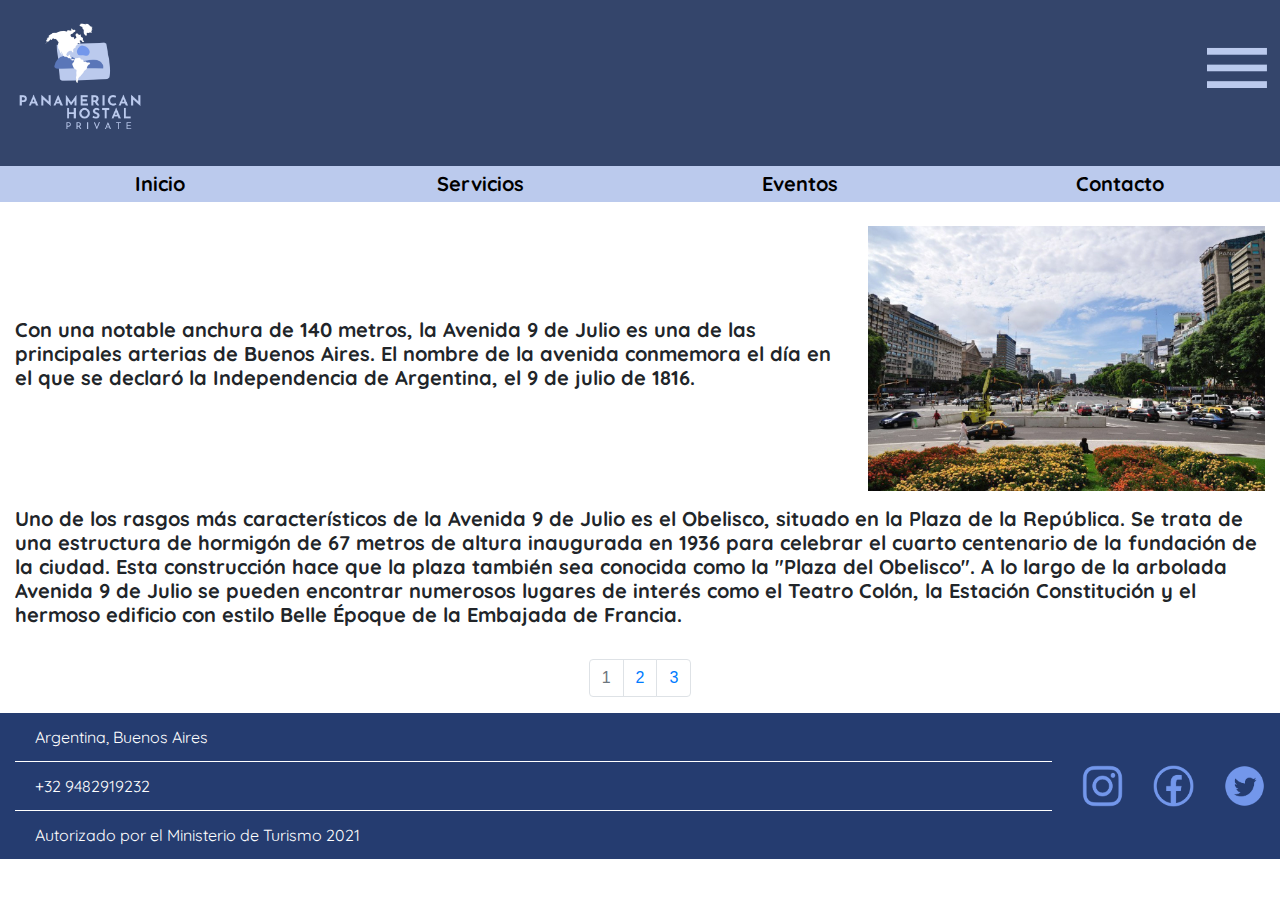
==== blog.html @ 4d88d761 "Primer commit" ====
<!DOCTYPE html>
<html lang="es">
<head>
<meta charset="UTF-8">
<meta name="viewport" content="width=device-width, initial-scale=1.0">
<meta http-equiv="X-UA-Compatible" content="ie=edge">
<meta name="Description" content="Enter your description here"/>
<link rel="stylesheet" href="https://cdnjs.cloudflare.com/ajax/libs/twitter-bootstrap/4.6.0/css/bootstrap.min.css">
<link rel="stylesheet" href="https://cdnjs.cloudflare.com/ajax/libs/font-awesome/5.15.4/css/all.min.css">
<link rel="stylesheet" href="assets/css/style.css">
<link href='https://fonts.googleapis.com/css?family=Quicksand' rel='stylesheet'>
<title>Blog</title>
</head>
<body>

    <div class="container-fluid barra">
        <div class="row">
            <div class="col-4 col-lg-4 p-2"><img src="./assets/img/Panamerican.png" alt="logo" srcset=""></div>
            <div class="col-4 col-lg-0 p-2 offset-4">

              <div class="dropdown">
                <img src="./assets/img/manu.png" alt="menu" class="menu dropdown-toggle" type="button" data-toggle="dropdown" aria-expanded="false" srcset="">
                <div class="dropdown-menu">
                  <a class="dropdown-item" href="index.html">Inicio</a>
                  <a class="dropdown-item" href="servicios.html">Servicios</a>
                  <a class="dropdown-item" href="eventos.html">Eventos</a>
                  <a class="dropdown-item" href="contacto.html">Contacto</a>
                </div>
              </div>

              
            </div>
        </div>
    </div>

    <div class="container-fluid text-center" id="barrita">
        <div class="row">
            <div class="col-12">
                <div class="row">
                    <div class="col-3 hiper"><a href="index.html"><h3>Inicio</h3></a></div>
                    <div class="col-3 hiper"><a href="servicios.html"><h3>Servicios</h3></a></div>
                    <div class="col-3 hiper"><a href="eventos.html"><h3>Eventos</h3></a></div>
                    <div class="col-3 hiper"><a href="contacto.html"><h3>Contacto</h3></a></div>
                </div>
            </div>
        </div>
    </div>

    <div class="container-fluid">

        <div class="row my-4">
            <div class="col-12">
                <div class="row">
                    <div class="col-8 align-self-center"><h3>Con una notable anchura de 140 metros, la Avenida 9 de Julio es una de las principales arterias de Buenos Aires. El nombre de la avenida conmemora el día en el que se declaró la Independencia de Argentina, el 9 de julio de 1816.</h3></div>
                    <div class="col-4 align-self-center"><img src="./assets/img/9julio.jpg" width="100%" alt=""></div>
                </div>

                <div class="row mt-3">
                    <div class="col-12">
                        <h3>Uno de los rasgos más característicos de la Avenida 9 de Julio es el Obelisco, situado en la Plaza de la República. Se trata de una estructura de hormigón de 67 metros de altura inaugurada en 1936 para celebrar el cuarto centenario de la fundación de la ciudad. Esta construcción hace que la plaza también sea conocida como la "Plaza del Obelisco".

                            A lo largo de la arbolada Avenida 9 de Julio se pueden encontrar numerosos lugares de interés como el Teatro Colón, la Estación Constitución y el hermoso edificio con estilo Belle Époque de la Embajada de Francia.</h3>
                    </div>
                </div>
            </div>
        </div>

        <div class="row">
            <div class="col-12">
                <nav aria-label="Page navigation example">
                    <ul class="pagination justify-content-center">
                      <li class="page-item disabled"><a class="page-link" href="index.html">1</a></li>
                      <li class="page-item"><a class="page-link" href="blog2.html">2</a></li>
                      <li class="page-item"><a class="page-link" href="blog3.html">3</a></li>
                    </ul>
                  </nav>
            </div>
        </div>
    </div>

        

    <div class="container-fluid piede">
        <div class="row">
            <div class="col-6 col-lg-10">
                <ul class="list-group list-group-flush">
                    <li class="list-group-item">Argentina, Buenos Aires</li>
                    <li class="list-group-item">+32 9482919232</li>
                    <li class="list-group-item">Autorizado por el Ministerio de Turismo 2021</li>
                  </ul>
            </div>
            <div class="col-6 col-lg-2 align-self-center">
                <div class="row">
                    <div class="col-4 redes"><img src="./assets/img/ig.png" alt="ig" srcset=""></div>
                    <div class="col-4 redes"><img src="./assets/img/face.png" alt="face" srcset=""></div>
                    <div class="col-4 redes"><img src="./assets/img/tw.png" alt="tw" srcset=""></div>
                </div>
            </div>
        </div>
    </div>
<script src="https://cdnjs.cloudflare.com/ajax/libs/jquery/3.5.1/jquery.slim.min.js"></script>
<script src="https://cdnjs.cloudflare.com/ajax/libs/popper.js/1.16.1/umd/popper.min.js"></script>
<script src="https://cdnjs.cloudflare.com/ajax/libs/twitter-bootstrap/4.6.0/js/bootstrap.min.js"></script>
</body>
</html>
---- assets/css/style.css ----
:root{
    --color1: #34456B;
    --color2: #BBCAED;
    --color3: #7397EB;
    --color4: #253C70;
    --color5: #5A76B8;  
}

.barra{
    background-color: var(--color1);
}

.barra2{
    background-color: var(--color2);
}

.barra img{
    width: 150px;
}

.barra .menu{
    width: 70px;
    float: right;
    margin-top: 25px;
}

h2{
    font-family: 'Quicksand';
    font-weight: bold;
    font-size: 40px;
    color: var(--color4);
}

h3{
    font-family: 'Quicksand';
    font-weight: bold;
    font-size: 20px;
}

.columnas{
    width: fit-content;
}

.fila{
    background-color: rgb(241, 241, 241);
}

.fila2{
    background-color: var(--color1)
}

.card{
    background-color: #5A76B8;
    color: #ffffff;
    font-family: 'Quicksand';
    padding: 15px 15px 0px 15px;
    border-radius: 15px;
    margin: 0 auto;
}

.card1{
    background-color: transparent;
    color: #000;
    font-family: 'Quicksand';
    margin: 0 auto;
    text-align: center;
}

.card-title{
    font-weight: bold;
}

.botones{
    background-color: var(--color5);
    color: white;
    margin: 0 25px;
    padding: 10px 18px;
    font-family: 'Quicksand';
    font-weight: bold;
    font-size: 20px;
    border-radius: 10px;
}

.titulo{
    background-color: var(--color5);
    color: white;
    margin: 0 25px;
    padding: 10px 100px;
    font-family: 'Quicksand';
    font-weight: bold;
    font-size: 45px;
    border-radius: 10px;
    width: fit-content;
    margin: 0 auto;
}

.botones:link{
    background-color: var(--color5);
    color: white;
    font-family: 'Quicksand';
    font-weight: bold;
    font-size: 20px;
    text-decoration: none;
}

.botones:hover{
    text-decoration: none;
    background-color: var(--color4);
}

.piede{
    background-color: var(--color4);
}

.list-group-item{
    background-color: var(--color4);
    color: #ffffff;
    font-family: 'Quicksand';
    border: 1px solid #ffffff;
}

.redes img{
    width: 100%;
}

.hiper a h3{
    background-color: var(--color2);
    margin-bottom: 0px;
    padding: 6px 0;
    text-decoration: none;
}

.hiper{
    padding: 0px;
}

.hiper a{
    width: 100%;
    color: #000;
}

.hiper a h3:hover{
    width: 100%;
    color: #000;
    text-decoration: none;
    background-color: var(--color3);
}

.dropdown-menu{
    border: none;
    background-color: var(--color2);
    border-radius: 0px;
    text-align: center;
}

.dropdown-item{
    font-family: 'Quicksand';
    font-weight: bold;
    padding: 13px 10px;
}

.encabezados{
    color: #ffffff;
    font-family: 'Quicksand';
    background-color: var(--color4);
    padding: 8px;
}

.evento{
    color: #ffffff;
    font-weight: normal;
    font-size: 18px;
}

.contacto{
    color: var(--color4);
    font-size: 40px;
    text-decoration: underline ;
    font-family: 'Quicksand';
    font-weight: bold;
}
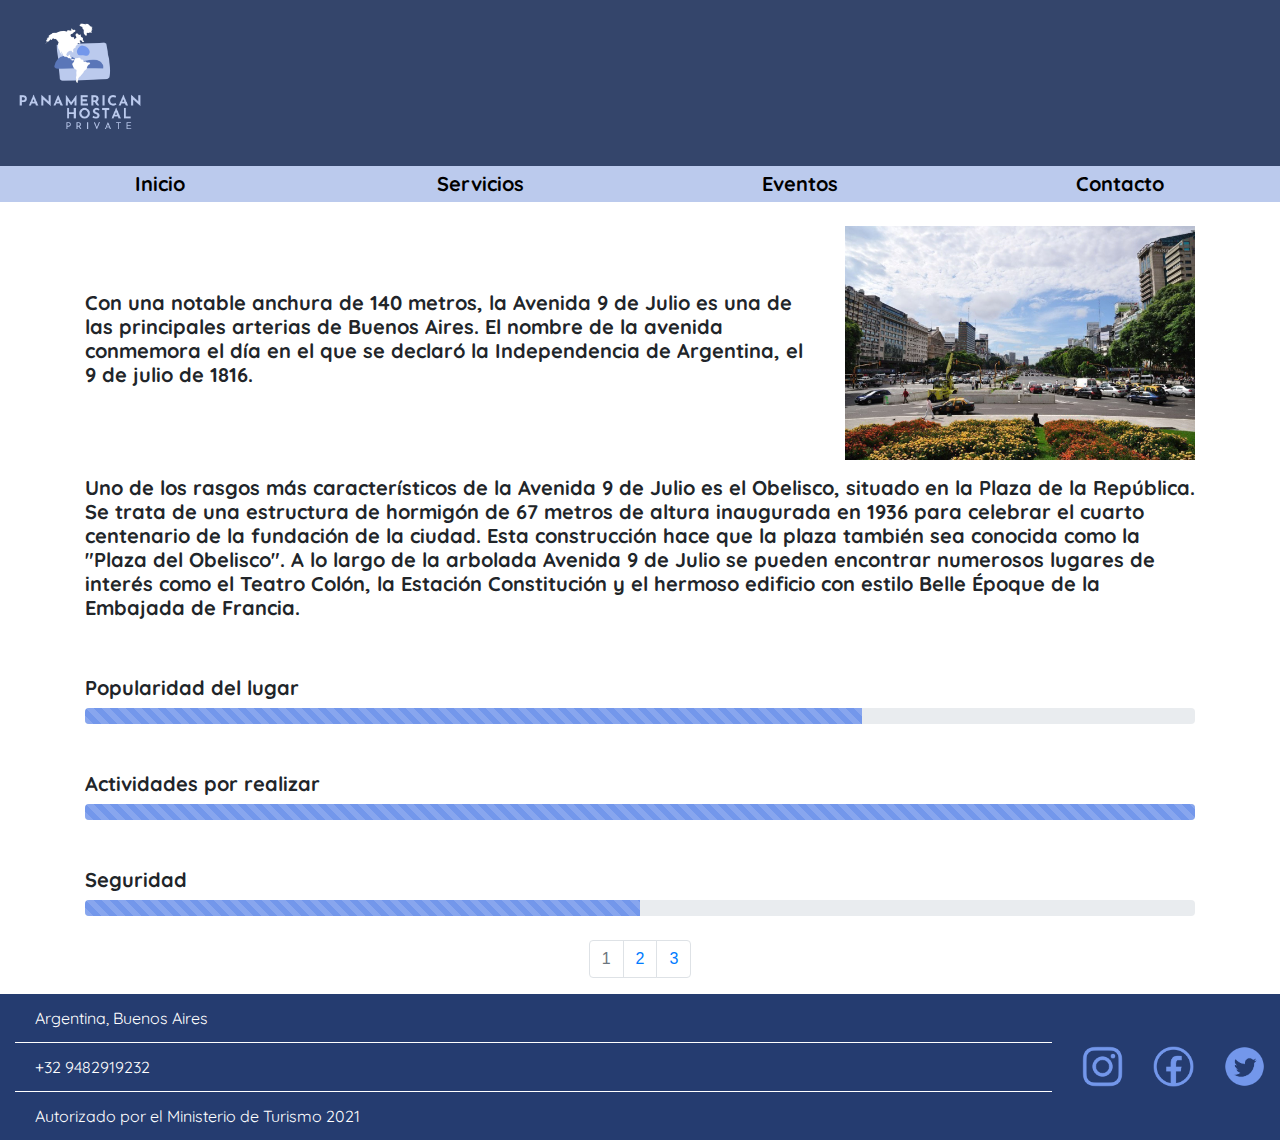
==== commit 202c34a3: "Segundo commit" ====
--- a/blog.html
+++ b/blog.html
@@ -46,7 +46,7 @@
         </div>
     </div>
 
-    <div class="container-fluid">
+    <div class="container">
 
         <div class="row my-4">
             <div class="col-12">
@@ -61,6 +61,27 @@
 
                             A lo largo de la arbolada Avenida 9 de Julio se pueden encontrar numerosos lugares de interés como el Teatro Colón, la Estación Constitución y el hermoso edificio con estilo Belle Époque de la Embajada de Francia.</h3>
                     </div>
+
+                    <div class="col-12 mt-5">
+                        <h3>Popularidad del lugar</h3>
+                        <div class="progress">
+                            <div class="progress-bar progress-bar-striped" role="progressbar" style="width: 70%" aria-valuenow="10" aria-valuemin="0" aria-valuemax="100"></div>
+                        </div>
+                    </div>
+
+                    <div class="col-12 mt-5">
+                        <h3>Actividades por realizar</h3>
+                        <div class="progress">
+                            <div class="progress-bar progress-bar-striped" role="progressbar" style="width: 100%" aria-valuenow="10" aria-valuemin="0" aria-valuemax="100"></div>
+                        </div>
+                    </div>
+
+                    <div class="col-12 mt-5">
+                        <h3>Seguridad</h3>
+                        <div class="progress">
+                            <div class="progress-bar progress-bar-striped" role="progressbar" style="width: 50%" aria-valuenow="10" aria-valuemin="0" aria-valuemax="100"></div>
+                        </div>
+                    </div>
                 </div>
             </div>
         </div>
@@ -69,7 +90,7 @@
             <div class="col-12">
                 <nav aria-label="Page navigation example">
                     <ul class="pagination justify-content-center">
-                      <li class="page-item disabled"><a class="page-link" href="index.html">1</a></li>
+                      <li class="page-item disabled"><a class="page-link" href="#">1</a></li>
                       <li class="page-item"><a class="page-link" href="blog2.html">2</a></li>
                       <li class="page-item"><a class="page-link" href="blog3.html">3</a></li>
                     </ul>
--- a/assets/css/style.css
+++ b/assets/css/style.css
@@ -179,3 +179,23 @@
     font-family: 'Quicksand';
     font-weight: bold;
 }
+
+.progress-bar{
+    background-color: var(--color3);
+}
+
+@media (max-width: 993px){
+    #barrita{
+        display: none;
+    }
+
+    .redes img{
+        width: 30px;
+    }
+}
+
+@media (min-width: 994px){
+    .dropdown{
+        display: none;
+    }
+}
